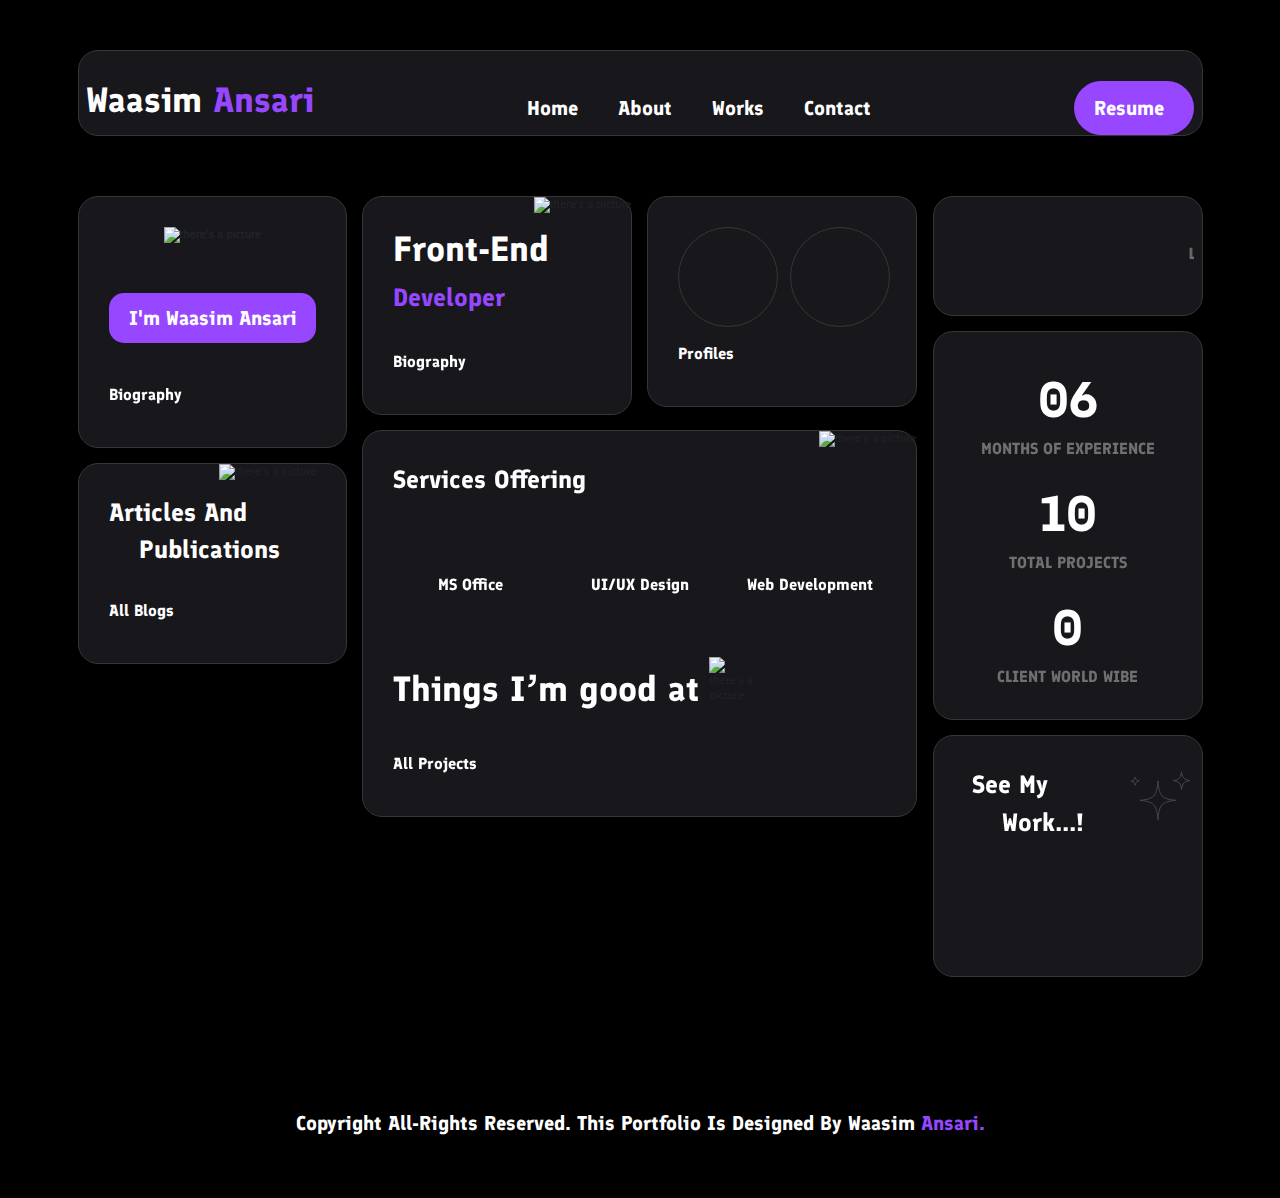
==== index.html @ 41064c96 "upload on github" ====
<!DOCTYPE html>
<html lang="en">

<head>
    <meta charset="UTF-8">
    <meta name="viewport" content="width=device-width, initial-scale=1.0">
    <title>Waasim's Portfolio</title>

    <!-- my css link -->
    <link rel="stylesheet" href="style.css">

    <!-- my fontawsome link -->
    <link rel="stylesheet" href="https://cdnjs.cloudflare.com/ajax/libs/font-awesome/6.5.1/css/all.min.css"
        integrity="sha512-DTOQO9RWCH3ppGqcWaEA1BIZOC6xxalwEsw9c2QQeAIftl+Vegovlnee1c9QX4TctnWMn13TZye+giMm8e2LwA=="
        crossorigin="anonymous" referrerpolicy="no-referrer" />

    <!-- my hover effects link -->
    <link rel="stylesheet" href="https://cdnjs.cloudflare.com/ajax/libs/hover.css/2.3.1/css/hover-min.css"
        integrity="sha512-csw0Ma4oXCAgd/d4nTcpoEoz4nYvvnk21a8VA2h2dzhPAvjbUIK6V3si7/g/HehwdunqqW18RwCJKpD7rL67Xg=="
        crossorigin="anonymous" referrerpolicy="no-referrer" />

    <!-- my google fonts link -->
    <link rel="preconnect" href="https://fonts.googleapis.com">
    <link rel="preconnect" href="https://fonts.gstatic.com" crossorigin>
    <link href="https://fonts.googleapis.com/css2?family=Finlandica:ital,wght@0,400..700;1,400..700&display=swap"
        rel="stylesheet">


    <!-- my bootstrap link -->
    <link href="https://cdn.jsdelivr.net/npm/bootstrap@5.3.3/dist/css/bootstrap.min.css" rel="stylesheet"
        integrity="sha384-QWTKZyjpPEjISv5WaRU9OFeRpok6YctnYmDr5pNlyT2bRjXh0JMhjY6hW+ALEwIH" crossorigin="anonymous">
    <script src="https://cdn.jsdelivr.net/npm/bootstrap@5.3.3/dist/js/bootstrap.bundle.min.js"
        integrity="sha384-YvpcrYf0tY3lHB60NNkmXc5s9fDVZLESaAA55NDzOxhy9GkcIdslK1eN7N6jIeHz"
        crossorigin="anonymous"></script>

    <!-- my jquery link -->
    <script src="https://cdnjs.cloudflare.com/ajax/libs/jquery/3.7.1/jquery.min.js"
        integrity="sha512-v2CJ7UaYy4JwqLDIrZUI/4hqeoQieOmAZNXBeQyjo21dadnwR+8ZaIJVT8EE2iyI61OV8e6M8PP2/4hpQINQ/g=="
        crossorigin="anonymous" referrerpolicy="no-referrer"></script>
    <script src="https://cdnjs.cloudflare.com/ajax/libs/waypoints/4.0.1/jquery.waypoints.min.js"
        integrity="sha512-CEiA+78TpP9KAIPzqBvxUv8hy41jyI3f2uHi7DGp/Y/Ka973qgSdybNegWFciqh6GrN2UePx2KkflnQUbUhNIA=="
        crossorigin="anonymous" referrerpolicy="no-referrer"></script>
    <script src="https://cdnjs.cloudflare.com/ajax/libs/Counter-Up/1.0.0/jquery.counterup.min.js"
        integrity="sha512-d8F1J2kyiRowBB/8/pAWsqUl0wSEOkG5KATkVV4slfblq9VRQ6MyDZVxWl2tWd+mPhuCbpTB4M7uU/x9FlgQ9Q=="
        crossorigin="anonymous" referrerpolicy="no-referrer"></script>
    <script src="jquery.js"></script>

    <!--my aos library link-->
    <link href="https://unpkg.com/aos@2.3.1/dist/aos.css" rel="stylesheet">
    <script src="https://unpkg.com/aos@2.3.1/dist/aos.js"></script>

    <!-- my flaticons link -->
    <link rel="stylesheet" href="https://cdnjs.cloudflare.com/ajax/libs/flat-ui/2.3.0/css/flat-ui.min.css"
        integrity="sha512-6f7HT84a/AplPkpSRSKWqbseRTG4aRrhadjZezYQ0oVk/B+nm/US5KzQkyyOyh0Mn9cyDdChRdS9qaxJRHayww=="
        crossorigin="anonymous" referrerpolicy="no-referrer" />

    <!-- my services section's animation's link -->
    <script src="https://unpkg.com/@lottiefiles/lottie-player@latest/dist/lottie-player.js"></script>

    <!-- my body's animation's link -->


</head>

<body>
    <!-- topbar code start -->

    <div class="container-fluid ctnr-1">

        <div class="container px-4">
            <div class="row">
                <div class="col-12 topbar" data-aos="fade-up" data-aos-duration="2000">
                    <div class="topbar-inner">
                        <nav class="navbar navbar-expand-lg">
                            <a href="" class="navbar-brand logo mt-4">Waasim <span class="logo logo-2">Ansari</span></a>

                            <button class="navbar-toggler mt-auto" id="nav-tgl-btn" data-bs-toggle="collapse"
                                data-bs-target="#my-navi">
                                <i class="fa-solid fa-bars my-nav-icon"></i>
                            </button>

                            <div class="collapse navbar-collapse mt-5" id="my-navi">
                                <ul class="navbar-nav mx-auto">
                                    <li class="nav-item">
                                        <a href="index.html" class="nav-link">
                                            <span class="pg-name">home</span>
                                        </a>
                                    </li>

                                    <li class="nav-item">
                                        <a href="about.html" class="nav-link">
                                            <span class="pg-name">about</span>
                                        </a>
                                    </li>

                                    <li class="nav-item">
                                        <a href="works.html" class="nav-link">
                                            <span class="pg-name">works</span>
                                        </a>
                                    </li>

                                    <li class="nav-item">
                                        <a href="contact.html" class="nav-link">
                                            <span class="pg-name">contact</span>
                                        </a>
                                    </li>
                                </ul>

                                <div class="nav-btn-sec">
                                    <a href="img/Waasim's CV.pdf" target="_blank">
                                        <span class="nav-btn">resume<i
                                                class="fa-solid fa-arrow-up-long nav-btn-icon ms-3"></i></span>
                                    </a>
                                </div>
                            </div>
                        </nav>
                    </div>
                </div>
            </div>
        </div>

        <!-- topbar code end -->


        <!-- container 1 code start -->

        <div class="container">
            <div class="row mt-5">
                <div class="col-xl-9 col-lg-9 mt-4">
                    <div class="row">
                        <div class="col-xl-4 col-lg-4 mt-4">
                            <div class="col-12 ctnr-1-mb text-center" data-aos="fade-down" data-aos-duration="2000">
                                <div class="col-12 ctnr-1-pic-sec">
                                    <div class="col-12 ctnr-1-pic">
                                        <img src="https://bentoxv1.vercel.app/assets/images/global/img-resize.png"
                                            alt="there's a picture" class="ctnr-1-img-tag img-fluid">
                                    </div>

                                    <div class="col-12 ctnr-1-pic-2">
                                        <img src="https://bentoxv1.vercel.app/assets/images/banner/layla-husbent.png"
                                            alt="there's a picture" class="ctnr-1-img-tag-2 img-fluid">
                                    </div>
                                </div>

                                <div class="col-12 text-center" data-aos="zoom-in-down" data-aos-duration="2000"
                                    data-aos-delay="1500">
                                    <a href="about.html">
                                        <p class="ctnr-1-mb-text">I'm Waasim Ansari</p>
                                    </a>
                                </div>

                                <div class="col-12 ctnr-1-bio-sec d-flex justify-content-between align-items-center mt-5"
                                    data-aos="zoom-in-down" data-aos-duration="2000" data-aos-delay="2000">
                                    <a href="about.html">
                                        <p class="ctnr-1-mb-text-2">biography</p>
                                    </a>

                                    <a href="about.html">
                                        <i class="fa-solid fa-arrow-right-long ctnr-1-mb-text-2"></i>
                                    </a>
                                </div>
                            </div>

                            <div class="col-12 ctnr-1-mb mt-4" data-aos="fade-right" data-aos-duration="2000">
                                <a href="">
                                    <p class="ctnr-1-mb-text-3">articles and <br> <span class="ms-5">publications</span>
                                    </p>
                                </a>

                                <div class="col-12 ctnr-1-bio-sec d-flex justify-content-between mt-5">
                                    <a href="#">
                                        <p class="ctnr-1-mb-text-2">all blogs</p>
                                    </a>

                                    <a href="#">
                                        <i class="fa-solid fa-arrow-right-long ctnr-1-mb-text-2"></i>
                                    </a>
                                </div>

                                <img src="https://bentoxv1.vercel.app/assets/images/global/s-shape3.png"
                                    alt="there's a picture" class="ctnr-1-mb-ani-shape">
                            </div>
                        </div>

                        <div class="col-xl-8 col-lg-8 mt-4">
                            <div class="row">
                                <div class="col-6">
                                    <div class="col-12 ctnr-1-mb" data-aos="zoom-in-up" data-aos-duration="2000">
                                        <p class="ctnr-1-mb-text-5">Front-End <br> <span class="ctnr-1-mb-text-3"
                                                style="color: var(--my-divs-content-bg-color);">developer</span></p>
                                        <div class="col-12 ctnr-1-bio-sec d-flex justify-content-between align-items-center mt-5"
                                            data-aos="zoom-in-down" data-aos-duration="2000" data-aos-delay="2000">
                                            <a href="about.html">
                                                <p class="ctnr-1-mb-text-2">biography</p>
                                            </a>

                                            <a href="about.html">
                                                <i class="fa-solid fa-arrow-right-long ctnr-1-mb-text-2"></i>
                                            </a>
                                        </div>

                                        <img src="https://bentoxv1.vercel.app/assets/images/global/s-shape1.png"
                                            alt="there's a picture" height="100px" class="ctnr-1-mb-ani-shape-2">
                                    </div>
                                </div>

                                <div class="col-6">
                                    <div class="col-12 ctnr-1-mb-2" data-aos="zoom-out" data-aos-duration="2000">
                                        <div class="row">
                                            <div class="col-6 ctnr-1-circle-sec">
                                                <div class="ctnr-1-circle">
                                                    <div class="circle-inner-line"></div>
                                                    <div class="circle-inner-line-2"></div>
                                                    <a href="https://github.com/waasimAnsari786" target="_blank">
                                                        <i class="fa-brands fa-github ctnr-1-git-icon"
                                                            id="git-hub-icon"></i>
                                                    </a>
                                                </div>
                                            </div>

                                            <div class="col-6 ctnr-1-circle-sec">
                                                <div class="ctnr-1-circle">
                                                    <div class="circle-inner-line"></div>
                                                    <div class="circle-inner-line-2"></div>
                                                    <a href="https://www.linkedin.com/in/waasim-ansari-39741b28b"
                                                        target="_blank">
                                                        <i class="fa-brands fa-linkedin ctnr-1-git-icon ctnr-1-linkedin-icon"
                                                            id="linkedin-icon"></i>
                                                    </a>
                                                </div>
                                            </div>

                                            <div class="col-12 ctnr-1-bio-sec d-flex justify-content-between mt-4">
                                                <a href="about.html">
                                                    <p class="ctnr-1-mb-text-2">profiles</p>
                                                </a>

                                                <a href="about.html">
                                                    <i class="fa-solid fa-arrow-right-long ctnr-1-mb-text-2"></i>
                                                </a>
                                            </div>
                                        </div>
                                    </div>
                                </div>

                                <div class="col-12">
                                    <div class="col-12 ctnr-1-mb mt-4" data-aos="zoom-out-up" data-aos-duration="2000">
                                        <a href="#">
                                            <p class="ctnr-1-mb-text-3" data-aos="fade-down-right"
                                                data-aos-duration="2000" data-aos-delay="500">services offering</p>
                                        </a>

                                        <img src="https://bentoxv1.vercel.app/assets/images/global/s-shape1.png"
                                            alt="there's a picture" height="100px" class="ctnr-1-mb-ani-shape-3">

                                        <div class="row mt-5">
                                            <div class="col-4 mt-5 d-flex justify-content-center align-items-center flex-column"
                                                data-aos="flip-up" data-aos-duration="2000" data-aos-delay="1000">
                                                <a href="#">
                                                    <i class="fa-regular fa-file-word services-sec-icon"></i>
                                                </a>
                                                <a href="#">
                                                    <p class="ctnr-1-mb-text-2 mt-4 text-center">MS Office</p>
                                                </a>
                                            </div>

                                            <div class="col-4 mt-5 d-flex justify-content-center align-items-center flex-column"
                                                data-aos="flip-up" data-aos-duration="2000" data-aos-delay="1500">
                                                <a href="#">
                                                    <i class="fa-solid fa-pen-nib services-sec-icon"></i>
                                                </a>
                                                <a href="#">
                                                    <p class="ctnr-1-mb-text-2 mt-4 text-center">UI/UX design</p>
                                                </a>
                                            </div>

                                            <div class="col-4 mt-5 d-flex justify-content-center align-items-center flex-column"
                                                data-aos="flip-up" data-aos-duration="2000" data-aos-delay="2000">
                                                <a href="#">
                                                    <i class="fa-solid fa-code services-sec-icon"></i>
                                                </a>

                                                <a href="#">
                                                    <p class="ctnr-1-mb-text-2 mt-4 text-center">web development</p>
                                                </a>
                                            </div>
                                        </div>

                                        <div class="row">
                                            <div class="col-12 mt-5 d-flex align-items-center" data-aos="fade-up"
                                                data-aos-duration="2000" data-aos-delay="2500">
                                                <p class="ctnr-1-mb-text-5 mt-5">Things I’m good at</p>

                                                <img src="https://bentoxv1.vercel.app/assets/images/global/goods.png"
                                                    alt="there's a picture" class="thumbs-up-pic">
                                            </div>

                                        </div>

                                        <div class="col-12 ctnr-1-bio-sec d-flex justify-content-between mt-4"
                                            data-aos="fade-up" data-aos-duration="2000" data-aos-delay="3000">
                                            <a href="works.html">
                                                <p class="ctnr-1-mb-text-2 mt-4">all projects</p>
                                            </a>

                                            <a href="works.html">
                                                <i class="fa-solid fa-arrow-right-long ctnr-1-mb-text-2"></i>
                                            </a>
                                        </div>
                                    </div>
                                </div>
                            </div>
                        </div>

                        <div class="col-xl-8 col-lg-8 col-md-8 col-sm-6">
                            <div class="col-12 ctnr-1-mb mt-4" data-aos="fade-up-right" data-aos-duration="2000">
                                <a href="#">
                                    <p class="ctnr-1-mb-text-3">skills and tools</p>
                                </a>

                                <div class="col-12 ctnr-1-marq-sec">

                                    <marquee behavior="" direction="" scrollamount="3" class="py-3">
                                        <span class="ctnr-1-marq-text">microsoft word</span>
                                        <span class="ctnr-1-marq-text">microsoft excel</span>
                                        <span class="ctnr-1-marq-text">microsoft power point</span>
                                        <span class="ctnr-1-marq-text">adobe photoshop</span>
                                        <span class="ctnr-1-marq-text">adobe xd</span>
                                        <span class="ctnr-1-marq-text">HTML5</span>
                                        <span class="ctnr-1-marq-text">CSS3</span>
                                        <span class="ctnr-1-marq-text">bootstrap</span>
                                        <span class="ctnr-1-marq-text">jQuery</span>
                                    </marquee>

                                    <marquee behavior="" direction="right" scrollamount="3">
                                        <i class="fa-regular fa-file-word ctnr-1-marq-icon"></i>
                                        <i class="fa-regular fa-file-excel ctnr-1-marq-icon"></i>
                                        <i class="fa-regular fa-file-powerpoint ctnr-1-marq-icon"></i>
                                        <i class="fa-brands fa-figma ctnr-1-marq-icon"></i>
                                        <i class="fa-brands fa-html5 ctnr-1-marq-icon"></i>
                                        <i class="fa-brands fa-css3-alt ctnr-1-marq-icon"></i>
                                        <i class="fa-brands fa-bootstrap ctnr-1-marq-icon"></i>
                                    </marquee>
                                </div>
                            </div>
                        </div>

                        <div class="col-xl-4 col-lg-4 col-md-4 col-sm-6 mt-4">
                            <div class="col-12 ctnr-1-mb" data-aos="fade-down-right" data-aos-duration="2000">
                                <a href="contact.html">
                                    <p class="ctnr-1-mb-text-3 pb-4">work with <br> <span class="ms-5">waasim..!</span>
                                    </p>
                                </a>

                                <img src="https://bentoxv1.vercel.app/assets/images/global/s-shape2.png"
                                    alt="there's a picture" class="ctnr-1-mb-ani-shape-4">

                                <div class="col-12 ctnr-1-bio-sec d-flex justify-content-between mt-5">
                                    <a href="contact.html">
                                        <p class="ctnr-1-mb-text-2">get in touch</p>
                                    </a>

                                    <a href="contact.html">
                                        <i class="fa-solid fa-arrow-right-long ctnr-1-mb-text-2"></i>
                                    </a>
                                </div>
                            </div>
                        </div>
                    </div>
                </div>

                <div class="col-xl-3 col-lg-3 mt-4 px-4">
                    <div class="row">
                        <div class="col-12 ctnr-1-mb mt-4" data-aos="fade-up-left" data-aos-duration="2000">
                            <marquee behavior="" direction="" scrollamount="3">
                                <div class="col-12 d-flex justify-content-center align-items-center">
                                    <img src="https://bentoxv1.vercel.app/assets/images/global/cus-star1.png" alt="">
                                    <p class="ctnr-1-marq-text-2 my-4 mx-3">latest works and features</p>
                                    <img src="https://bentoxv1.vercel.app/assets/images/global/cus-star1.png" alt="">
                                </div>
                            </marquee>
                        </div>

                        <div class="col-xl-12 col-lg-12 ctnr-1-mb mt-4 d-flex flex-column justify-content-center align-items-center"
                            data-aos="fade-down-left" data-aos-duration="2000">
                            <span class="ctnr-1-expr-text" data-aos="fade-down" data-aos-duration="2000"
                                data-aos-delay="500">06</span>
                            <span class="ctnr-1-marq-text-2 text-center" data-aos="fade-down" data-aos-duration="2000"
                                data-aos-delay="500">months of experience</span>

                            <span class="ctnr-1-expr-text mt-4" data-aos="fade-down" data-aos-duration="2000"
                                data-aos-delay="1000">10</span>
                            <span class="ctnr-1-marq-text-2 text-center" data-aos="fade-down" data-aos-duration="2000"
                                data-aos-delay="1000">total projects</span>

                            <span class="ctnr-1-expr-text mt-4" data-aos="fade-down" data-aos-duration="2000"
                                data-aos-delay="1500">0</span>
                            <span class="ctnr-1-marq-text-2 text-center" data-aos="fade-down" data-aos-duration="2000"
                                data-aos-delay="1500">client world wibe</span>
                        </div>

                        <div class="col-xl-12 col-lg-12 ctnr-1-mb mt-4" data-aos="flip-down" data-aos-duration="2000">
                            <div class="col-12 ctnr-1-mb-3">
                                <a href="works.html">
                                    <p class="ctnr-1-mb-text-3 pb-4">see my <br> <span class="ms-5">
                                            work...!</span>
                                    </p>
                                </a>

                                <svg width="68" height="60" viewBox="0 0 68 60" fill="none"
                                    xmlns="http://www.w3.org/2000/svg" class="ctnr-1-mb-ani-shape-5">
                                    <g opacity="0.2">
                                        <path
                                            d="M48.8807 34.3435C46.2623 34.5858 44.0337 34.8808 42.137 35.3041C39.0157 36.0007 36.7345 37.0566 35.0755 38.8489C33.4209 40.6365 32.4412 43.097 31.7934 46.484C31.4013 48.5346 31.127 50.9477 30.9044 53.7894C30.6817 50.9478 30.4071 48.535 30.0147 46.4846C29.3664 43.0978 28.3861 40.6378 26.731 38.8505C25.0717 37.0585 22.7903 36.0028 19.6694 35.306C17.7732 34.8826 15.5454 34.5874 12.9283 34.3447C15.5467 34.1023 17.7753 33.8073 19.672 33.384C22.7933 32.6874 25.0745 31.6315 26.7335 29.8392C28.3881 28.0516 29.3679 25.5912 30.0156 22.2041C30.4077 20.1535 30.682 17.7405 30.9046 14.8987C31.1273 17.7403 31.4019 20.1532 31.7944 22.2036C32.4426 25.5903 33.423 28.0503 35.078 29.8377C36.7373 31.6296 39.0187 32.6853 42.1396 33.3821C44.0359 33.8055 46.2636 34.1007 48.8807 34.3435Z"
                                            stroke="white"></path>
                                        <path
                                            d="M54.8418 21.4667C54.727 22.0658 54.6298 22.7181 54.5453 23.4283C54.4609 22.7189 54.3639 22.0672 54.2494 21.4687C53.8773 19.5246 53.3092 18.0788 52.328 17.0187C51.3425 15.954 49.9967 15.3388 48.1985 14.9372C47.6081 14.8054 46.9626 14.6953 46.2574 14.6C46.9615 14.5049 47.606 14.3951 48.1957 14.2635C49.9936 13.8623 51.3396 13.2475 52.3255 12.1831C53.3071 11.1234 53.8759 9.67765 54.2485 7.73333C54.3633 7.13424 54.4604 6.4819 54.545 5.77174C54.6294 6.48112 54.7263 7.1328 54.8409 7.73136C55.2129 9.67541 55.7811 11.1213 56.7622 12.1813C57.7477 13.246 59.0936 13.8613 60.8918 14.2628C61.4822 14.3947 62.1277 14.5048 62.8329 14.6C62.1288 14.6951 61.4842 14.805 60.8946 14.9366C59.0967 15.3378 57.7507 15.9526 56.7648 17.017C55.7832 18.0767 55.2144 19.5224 54.8418 21.4667Z"
                                            stroke="white"></path>
                                        <path
                                            d="M6.99795 13.7049C7.62228 13.0308 7.97733 12.1259 8.2078 10.9523C8.43826 12.1259 8.79332 13.0308 9.41765 13.7049C10.0564 14.3947 10.9206 14.7825 12.0371 15.0317C12.0597 15.0367 12.0824 15.0417 12.1052 15.0466C12.0824 15.0516 12.0597 15.0566 12.0371 15.0616C10.9206 15.3108 10.0564 15.6986 9.41765 16.3883C8.79332 17.0625 8.43826 17.9674 8.2078 19.141C7.97733 17.9674 7.62228 17.0625 6.99795 16.3883C6.35918 15.6986 5.49496 15.3108 4.37847 15.0616C4.3559 15.0566 4.33321 15.0516 4.31039 15.0466C4.33321 15.0417 4.3559 15.0367 4.37847 15.0317C5.49496 14.7825 6.35918 14.3947 6.99795 13.7049Z"
                                            stroke="white"></path>
                                    </g>
                                </svg>

                                <img src="https://bentoxv1.vercel.app/assets/images/banner/latest-work1.png"
                                    alt="there's a picture" class="w-100 ctnr-1-proj-pic" data-aos="flip-right"
                                    data-aos-duration="2000" data-aos-delay="500">

                                <div class="col-12 ctnr-1-bio-sec d-flex justify-content-between mt-5"
                                    data-aos="fade-up" data-aos-duration="2000" data-aos-delay="1000">
                                    <a href="works.html">
                                        <p class="ctnr-1-mb-text-2">all projects</p>
                                    </a>

                                    <a href="works.html">
                                        <i class="fa-solid fa-arrow-right-long ctnr-1-mb-text-2"></i>
                                    </a>
                                </div>
                            </div>
                        </div>
                    </div>
                </div>
            </div>

            <p class="copyright text-center mt-5 pt-5">copyright all-rights reserved. this portfolio is designed by
                waasim <span style="color: var(--my-divs-content-bg-color);">ansari.</span></p>
        </div>

    </div>

    <!-- container 1 code end -->

</body>

<script>
    AOS.init();
</script>

</html>
---- style.css ----
/* my css varaibles start*/

:root {
  /* my divs bg color */
  --my-divs-bg-color: #18171b;

  /* my div's content bg color */
  --my-divs-content-bg-color: #9747FF;

  /* my divs border color */
  --my-divs-border-color: #363636;

  /* my  fonts family */
  --my-font-family: "Finlandica", sans-serif;

  /* my  fonts sizes */
  --my-sm-font-size: 1.6rem;
  --my-md-font-size: 2rem;
  --my-lg-font-size: 2.5rem;
  --my-xl-font-size: 3.5rem;

  /* my  fonts line height */
  --my-xl-font-line-height: 4.5rem;
  --my-lg-font-line-height: 2.7rem;
  --my-md-font-line-height: 2.8rem;
  --my-sm-font-line-height: 1.9rem;

  /* my  fonts colors */
  --my-font-color-2: rgb(112, 112, 112);
  --my-font-color: white;

  /* about section's font's color */
  --my-about-section-font-color: rgb(165, 165, 165);

  /* letter spacing */
  --my-letter-spacing: .5px;

  /* my container mainbox */
  --my-divs-border-radius: 2rem;
  --my-divs-padding: 3rem 3rem;
  --my-divs-border: .1rem solid var(--my-divs-border-color);
  --my-bg-color: var(--my-divs-bg-color);


  /* my transition on hov */
  --my-transition-on-hov: 0.5s;
}

/* my css varaibles end*/






/* my-animations start */

@keyframes ctnr-1-shape-ani {
  0% {
    transform: scale(1.3, 1.3)
  }

  100% {
    transform: scale(1, 1)
  }
}

@keyframes ctnr-1-shape-ani-2 {
  25% {
    transform: translate(-20rem, 8rem) rotate(45deg);
  }

  50% {
    transform: translate(0rem, 8rem) rotate(90deg);
  }

  75% {
    transform: translate(-15rem, 0rem) rotate(180deg);
  }

  100% {
    transform: translate(0rem, 0rem) rotate(360deg);
  }
}

@keyframes ctnr-1-shape-ani-3 {
  25% {
    transform: translate(0rem, 35rem) rotatex(180deg);
  }

  50% {
    transform: translate(-25rem, 20rem) rotatex(360deg) scale(1);
  }

  75% {
    transform: translate(-40rem, 35rem) rotatex(-180deg) scale(1.3);
  }

  100% {
    transform: translate(-40rem, 3rem) rotatex(-360deg);
  }
}

@keyframes ctnr-1-shape-ani-4 {
  0% {
    transform: scale(1.6);
  }

  25% {
    transform: scale(1);
  }

  50% {
    transform: rotate(180deg) scale(1.6);
  }

  75% {
    transform: rotatex(180deg) scale(1);
  }

  100% {
    transform: rotatey(180deg) scale(1.6);
  }
}

@keyframes ctnr-1-shape-ani-5 {
  0% {
    transform: rotateY(45deg);
  }

  100% {
    transform: rotateX(90deg);
  }
}

@keyframes thumbs-up-ani {
  0% {
    transform: rotate(15deg)
  }

  100% {
    transform: rotate(-15deg)
  }
}

@keyframes ab-ctnr-1-mb-shape-ani {
  0% {
    transform: translate(-60rem, 0rem) rotate(-360deg);
  }

  100% {
    transform: translate(0rem, 0rem) rotate(360deg);
  }
}

@keyframes ab-ctnr-1-mb-shape-ani-2 {
  50% {
    transform: translate(-20rem, 13rem) rotate(-360deg);
  }

  100% {
    transform: translate(0rem, 23rem) rotate(360deg);
  }
}

@keyframes ab-ctnr-1-mb-shape-ani-3 {
  50% {
    transform: translate(17rem, -13rem) rotate(-360deg);
  }

  100% {
    transform: translate(0rem, -23rem) rotate(360deg);
  }
}

@keyframes ab-ctnr-1-mb-shape-ani-3 {
  50% {
    transform: translate(17rem, -13rem) rotate(-360deg);
  }

  100% {
    transform: translate(0rem, -23rem) rotate(360deg);
  }
}

@keyframes ab-ctnr-1-mb-shape-ani-4 {
  25% {
    transform: translate(-47rem, 2rem) rotatey(90deg);
  }

  50% {
    transform: translate(0rem, 8rem) rotatey(-90deg);
  }

  75% {
    transform: translate(-47rem, 16rem) rotatey(90deg);
  }

  100% {
    transform: translate(0rem, 24rem) rotatey(-90deg);
  }
}


/* my-animations end */






/* my font family */
.finlandica-uniquifier {
  font-family: "Finlandica", sans-serif;
}




/* my font sizes according to all screens width code start*/

html {
  font-size: 62.5%;
}

@media(min-width:1200px) {
  html {
    font-size: 62.5%;
  }
}

@media(max-width:1199px) {
  html {
    font-size: 62.5%;
  }
}

@media(max-width:992px) {
  html {
    font-size: 56.25%;
  }
}

@media(max-width:768px) {
  html {
    font-size: 50%;
  }

}

@media(max-width:576px) {
  html {
    font-size: 43.75%;
  }
}

/* my font sizes according to all screens width code end*/







/* code of some element of html's body */

html body {
  background-color: black;
}

button {
  padding: 0rem;
}

html a {
  text-decoration: none;
}

/* code of some element of html's body end */








/* topbar code start */

.ctnr-1 {
  padding: 5rem 0rem;
}

.topbar {
  background-color: var(--my-divs-bg-color);
  border: .1rem solid var(--my-divs-border-color);
  border-radius: 2rem;
}

.topbar-inner {
  transition: var(--my-transition-on-hov);
  border-radius: 2rem;
}

.topbar:hover .topbar-inner {
  box-shadow: 0rem 0rem 1rem 1rem var(--my-divs-bg-gradient);
}

.logo {
  color: var(--my-font-color) !important;
  font-size: var(--my-xl-font-size) !important;
  font-weight: bold;
  font-family: var(--my-font-family);
}

.logo-2 {
  color: var(--my-divs-content-bg-color) !important;
}

.pg-name {
  color: var(--my-font-color);
  font-size: var(--my-md-font-size);
  font-weight: bold;
  text-transform: capitalize;
  padding: 0rem 1.5rem;
  transition: var(--my-transition-on-hov);
  font-family: var(--my-font-family);
}

.pg-name:hover {
  color: var(--my-divs-content-bg-color)
}


.nav-btn {
  color: var(--my-font-color);
  background-color: var(--my-divs-content-bg-color);
  border-radius: 3rem;
  text-transform: capitalize;
  border: none;
  font-size: var(--my-md-font-size);
  font-weight: bold;
  padding: 1.5rem 2rem;
  font-family: var(--my-font-family);
}

.nav-btn-2 {
  border-radius: 100%;
  padding: 1.5rem 2rem;
  transition: var(--my-transition-on-hov);
}

.nav-btn-icon {
  transition: var(--my-transition-on-hov);
  transform: rotate(180deg);
}

.my-nav-icon {
  color: var(--my-divs-content-bg-color);
  font-size: 3rem;
}


@media(max-width:992px) {
  #my-navi {
    text-align: center;
  }

  .nav-btn-sec {
    margin: 2rem;
  }

}

/* topbar code end */










/* container 1 code start */

.ctnr-1-mb {
  background: var(--my-bg-color);
  padding: var(--my-divs-padding);
  border: var(--my-divs-border);
  border-radius: var(--my-divs-border-radius);
  position: relative;
  transition: 1s;
} 

.ctnr-1-mb:hover{
  box-shadow: inset 0 0 1rem .1rem var(--my-divs-border-color);
}

.ctnr-1-mb-2:hover{
  box-shadow: inset 0 0 1rem .1rem var(--my-divs-border-color);
}

.ctnr-1-mb-2 {
  background-color: var(--my-divs-bg-color);
  padding: 3rem 3rem;
  border: var(--my-divs-border);
  border-radius: var(--my-divs-border-radius);
  position: relative;
}

.ctnr-1-mb-3 {
  padding: 0rem 3rem;
  position: relative;
}

.ctnr-1-circle {
  height: 10rem;
  width: 10rem;
  border: .1rem solid var(--my-divs-border-color);
  border-radius: 100%;
  position: relative;
  transition: var(--my-transition-on-hov);
  float: left;
}

.ctnr-1-circle:hover {
  border: .1rem solid var(--my-divs-content-bg-color);
  box-shadow: 0rem 0rem .5rem .1rem var(--my-divs-border-color);
}

.ctnr-1-pic-sec{
  position: relative;
}

.ctnr-1-pic-2{
  position: absolute;
  top: 0;
  left: 0;
}

.ctnr-1-img-tag-2 {
  border-radius: 100%;
}

.ctnr-1-mb-text {
  color: var(--my-font-color);
  background-color: var(--my-divs-content-bg-color);
  font-size: var(--my-md-font-size);
  font-family: var(--my-font-family);
  padding: 1rem 2rem;
  font-weight: bold;
  border-radius: 1.5rem;
  display: inline-block;
  margin-top: 5rem;
}

.ctnr-1-mb-text-2 {
  color: var(--my-font-color);
  font-size: var(--my-sm-font-size);
  font-family: var(--my-font-family);
  font-weight: bold;
  text-transform: capitalize;
  transition: var(--my-transition-on-hov);
}

.ctnr-1-bio-sec:hover .ctnr-1-mb-text-2 {
  color: var(--my-divs-content-bg-color);
}

.ctnr-1-mb-text-3 {
  color: var(--my-font-color);
  font-size: var(--my-lg-font-size);
  font-family: var(--my-font-family);
  font-weight: bold;
  text-transform: capitalize;
  transition: var(--my-transition-on-hov);
}

.ctnr-1-mb-text-4 {
  color: var(--my-divs-content-bg-color);
  font-size: var(--my-lg-font-size);
  font-family: var(--my-font-family);
  font-weight: bold;
  text-transform: capitalize;
  transition: var(--my-transition-on-hov);
}

.color-change-text {
  color: var(--my-font-color-2);
}

.circle-inner-line {
  background-color: transparent;
  height: 8rem;
  width: .1rem;
  position: absolute;
  top: 1rem;
  left: 5rem;
  transform: rotate(45deg);
  transition: var(--my-transition-on-hov);
}

.ctnr-1-circle:hover .circle-inner-line {
  background-color: var(--my-divs-content-bg-color);
  transform: rotate(-45deg);
}

.circle-inner-line-2 {
  background-color: transparent;
  height: 8rem;
  width: .1rem;
  position: absolute;
  top: 1rem;
  left: 5rem;
  transform: rotate(-45deg);
  transition: var(--my-transition-on-hov);
}

.ctnr-1-circle:hover .circle-inner-line-2 {
  background-color: var(--my-divs-content-bg-color);
  transform: rotate(-140deg);
}

.ctnr-1-git-icon {
  color: var(--my-font-color);
  font-size: 4rem;
  position: absolute;
  top: 3rem;
  left: 3rem;
  background-color: var(--my-divs-bg-color);
  transition: var(--my-transition-on-hov);
  z-index: 2;
}

.ctnr-1-linkedin-icon {
  position: absolute;
  top: 3rem;
  left: 3rem;
  padding: .2rem .5rem .4rem .5rem;
  font-size: 3.5rem;
}

.ctnr-1-circle:hover .ctnr-1-git-icon {
  color: var(--my-divs-content-bg-color);
}




@media (min-width:992px) and (max-width:1199px) {
  .ctnr-1-mb-2 {
    padding: 3rem 1rem;
  }
}

@media (max-width:992px) {
  .ctnr-1-circle-sec {
    display: flex;
    justify-content: center;
    padding: 1rem 1rem;
  }
}


.ctnr-1-mb-text-5 {
  color: var(--my-font-color);
  font-size: var(--my-xl-font-size);
  font-family: var(--my-font-family);
  font-weight: bold;
  line-height: var(--my-xl-font-line-height);
}

.thumbs-up-pic {
  margin-left: 1rem;
  height: 4.5rem;
  width: 4.5rem;
  animation-name: thumbs-up-ani;
  animation-duration: 1s;
  animation-timing-function: linear;
  animation-delay: var(--my-transition-on-hov);
  animation-iteration-count: infinite;
  animation-direction: alternate;
}

.ctnr-1-marq-text {
  color: var(--my-font-color-2);
  font-size: var(--my-sm-font-size);
  font-family: var(--my-font-family);
  text-transform: capitalize;
  border: .1rem solid #303030;
  border-radius: 1rem;
  padding: 1rem;
  margin-left: 1rem;
  transition: var(--my-transition-on-hov);
  font-weight: bold;
}

.ctnr-1-marq-text:hover {
  color: var(--my-font-color);
  border: .1rem solid transparent;
  background-color: var(--my-divs-content-bg-color);
}

.ctnr-1-marq-icon {
  color: var(--my-font-color-2);
  font-size: 3rem;
  border: .1rem solid #303030;
  padding: 1rem;
  border-radius: 1rem;
  transition: var(--my-transition-on-hov);
  margin-left: 1rem;
}

.ctnr-1-marq-icon:hover {
  color: var(--my-font-color);
  border: .1rem solid transparent;
  background-color: var(--my-divs-content-bg-color);
}

.ctnr-1-marq-text-2 {
  color: var(--my-font-color-2);
  font-size: var(--my-sm-font-size);
  font-family: var(--my-font-family);
  text-transform: uppercase;
  font-weight: bold;
}

.ctnr-1-expr-text {
  color: var(--my-font-color);
  font-size: 5rem;
  font-family: var(--my-font-family);
  font-weight: bold;
}

.ctnr-1-proj-pic {
  border-radius: 1rem;
}

.copyright {
  color: var(--my-font-color);
  font-size: var(--my-md-font-size);
  font-family: var(--my-font-family);
  text-transform: capitalize;
  font-weight: bold;
}

.services-sec-icon {
  color: var(--my-divs-content-bg-color);
  font-size: 4rem;
}

/* container 1 code end */





/* about container start*/

.ab-text {
  color: var(--my-about-section-font-color);
  font-size: var(--my-md-font-size);
  font-family: var(--my-font-family);
  line-height: var(--my-md-font-line-height);
  font-weight: bold;
}

.dowload-resume-icon {
  color: var(--my-font-color);
  font-size: var(--my-md-font-size);
  border: .1rem solid var(--my-divs-border-color);
  border-radius: 100%;
  padding: 1rem;
}

.ab-ctnr-1-exper-text {
  color: var(--my-about-section-font-color);
  font-size: var(--my-sm-font-size);
  font-family: var(--my-font-family);
  font-weight: bold;
  line-height: var(--my-sm-font-line-height);
}

.ab-exper-sec {
  margin-bottom: 4rem;
}

#ab-projects {
  padding-top: 11rem;
}

.ab-ctnr-1-pic-sec{
  position: relative;
}






@media(min-width:993px) {
  .ab-last-sec {
    display: flex;
  }

  .ab-last-proj-sec {
    order: 2;
  }
}

@media(max-width:1199px) {
  .ab-exper-sec {
    margin-bottom: 0;
  }
}

@media(max-width:992px) {
  .ab-ctnr-1-bio-and-pic-sec {
    display: flex;
    flex-direction: column-reverse;
  }

  .ab-ctnr-1-bio-sec {
    text-align: center;
  }

  .ab-ctnr-1-pic-sec {
    margin: 0rem auto;
  }

  .ab-last-sec {
    display: flex;
  }

  .ab-last-edu-sec {
    order: -1;
  }
}

@media(max-width:576px) {
  .circle-inner-line , .circle-inner-line-2 {
    display: none;
  }

  .ab-ctnr-1-pic-sec {
    margin: 0rem auto;
  }
}

@media (max-width:400px) {
  #linkedin-icon,
  #git-hub-icon{
    position: absolute;
    left:2.7rem;
    font-size: 3rem;
  }
}

@media (max-width:350px) {
  #linkedin-icon,
  #git-hub-icon{
    position: absolute;
    left:2rem;
    font-size: 3rem;
  }
}

/* about container end*/






/* works container 1 */

.my-work-pic {
  border-radius: 2rem;
  height: 27rem;
  overflow: hidden;
  perspective: 50rem;
  transition: 5s;
  position: relative;
}

.my-work-pic img{
  transition: var(--my-transition-on-hov);
  transform-origin: bottom;
  height: 27rem;
  width: 100%;
}

.wr-pic-inner {
  width: 100%;
  height: 100%;
  background: var(--my-divs-content-bg-color);
  border-radius: 2rem;
  transition: var(--my-transition-on-hov);
  position: absolute;
  top: 0;
  left: 0;
  opacity: 0;
  transform-origin: top;
  transform: rotateX(-90deg);
  display: flex;
  flex-direction: column;
  justify-content: center;
  align-items: center;
}

.my-work-pic:hover .wr-pic-inner{
  transform: rotateX(0);
  opacity: 1;
  transition-delay: var(--my-transition-on-hov);
}

.my-work-pic:hover img{
  transform: rotateX(90deg);
  opacity: 0;
}

/* my work's pic 2 start */

.my-work-pic-2 {
  border-radius: 2rem;
  height: 55rem;
  overflow: hidden;
  perspective: 50rem;
  transition: 5s;
  position: relative;
}

.wr-pic-inner-2 {
  width: 100%;
  height: 100%;
  background: var(--my-divs-content-bg-color);
  border-radius: 2rem;
  transition: var(--my-transition-on-hov);
  position: absolute;
  top: 0;
  left: 0;
  opacity: 0;
  transform-origin: top;
  transform: rotateX(-90deg);
  display: flex;
  justify-content: center;
  align-items: center;
}

.my-work-pic-2 img{
  transition: var(--my-transition-on-hov);
  transform-origin: bottom;
  height: 55rem;
  width: 100%;
}

.my-work-pic-2:hover img{
  transform: rotateX(90deg);
  opacity: 0;
}

.my-work-pic-2:hover .wr-pic-inner-2{
  transform: rotateX(0);
  opacity: 1;
  transition-delay: var(--my-transition-on-hov);
}

/* my work's pic 2 end */

.wr-text{
  color: var(--my-font-color);
  font-size: var(--my-xl-font-size);
  font-family: var(--my-font-family);
  font-weight: bold;
}

.wr-text-2{
  color: var(--my-font-color);
  font-size: var(--my-lg-font-size);
  font-family: var(--my-font-family);
  font-weight: bold;
  text-transform: capitalize;
  border: .1rem solid var(--my-font-color);
  padding: .5rem 1rem;
}

/* works container 1 end*/






/* contact container 1 */

.cn-text {
  color: var(--my-divs-content-bg-color);
  font-size: var(--my-sm-font-size);
  font-family: var(--my-font-family);
  font-weight: bold;
  text-transform: capitalize;
}

.cn-icon {
  color: var(--my-divs-content-bg-color);
  font-size: 3.6rem;
  border: .1rem solid var(--my-divs-border-color);
  border-radius: 100%;
  padding: 1.7rem;
}

.cn-icon-2 {
  color: var(--my-divs-content-bg-color);
  font-size: 2rem;
  border: .1rem solid var(--my-divs-content-bg-color);
  border-radius: 100%;
  padding: .8rem;
  transition: var(--my-transition-on-hov);
}

.my-cn-sec:hover .cn-icon-2 {
  color: var(--my-font-color);
  border: .1rem solid var(--my-font-color);
}

.cn-form {
  border: .1rem solid var(--my-divs-border-color);
  border-radius: 1rem;
  background-color: transparent;
  padding: 1.5rem;
  outline: none;
  color: var(--my-font-color-2);
  font-family: var(--my-font-family);
  width: 100%;
}

.my-cn-sec {
  background-color: var(--my-divs-bg-color);
  border: .1rem solid var(--my-divs-border-color);
  border-radius: 5rem;
  min-width: 2rem;
  display: inline-block;
  padding: 1.5rem;
  transition: all linear 1s;
}

.my-cn-sec:hover {
  background-color: var(--my-divs-content-bg-color);
  border: .1rem solid var(--my-divs-content-bg-color);
}

.cn-my-detail-sec {
  position: relative;
}

.cn-my-detail-sec-inner {
  position: absolute;
  left: 9rem;
}

.cn-btn {
  color: var(--my-font-color);
  background-color: var(--my-divs-content-bg-color);
  border-radius: 3rem;
  text-transform: capitalize;
  border: none;
  font-size: var(--my-md-font-size);
  font-weight: bold;
  padding: 1rem 2rem;
  font-family: var(--my-font-family);
}

.cn-btn-2 {
  border-radius: 100%;
  padding: 1rem 2rem;
  transition: var(--my-transition-on-hov);
  overflow: hidden;
}

.cn-btn-sec:hover .cn-btn-icon {
  transform: rotate(90deg);
}

.cn-btn-icon {
  transition: var(--my-transition-on-hov);
}



/* contact container 1 end*/







/* my all animated png images  */

.ctnr-1-mb-ani-shape {
  position: absolute;
  top: 0rem;
  right: 3rem;
  animation-name: ctnr-1-shape-ani;
  animation-duration: 1s;
  animation-timing-function: linear;
  animation-delay: var(--my-transition-on-hov);
  animation-iteration-count: infinite;
  transform-origin: top center;
  animation-direction: alternate;
}

.ctnr-1-mb-ani-shape-2 {
  position: absolute;
  top: 0rem;
  right: 0rem;
  animation-name: ctnr-1-shape-ani-2;
  animation-duration: 10s;
  animation-timing-function: linear;
  animation-delay: var(--my-transition-on-hov);
  animation-iteration-count: infinite;
  animation-direction: alternate;
}

.ctnr-1-mb-ani-shape-3 {
  position: absolute;
  top: 0rem;
  right: 0rem;
  animation-name: ctnr-1-shape-ani-3;
  animation-duration: 10s;
  animation-timing-function: linear;
  animation-delay: var(--my-transition-on-hov);
  animation-iteration-count: infinite;
  animation-direction: alternate;
}

.ctnr-1-mb-ani-shape-4 {
  position: absolute;
  top: 2rem;
  right: 2rem;
  animation-name: ctnr-1-shape-ani-4;
  animation-duration: 5s;
  animation-timing-function: linear;
  animation-delay: var(--my-transition-on-hov);
  animation-iteration-count: infinite;
  animation-direction: alternate;
}

.ctnr-1-mb-ani-shape-5 {
  position: absolute;
  top: 0rem;
  right: 0rem;
  animation-name: ctnr-1-shape-ani-5;
  animation-duration: 1s;
  animation-timing-function: linear;
  animation-delay: var(--my-transition-on-hov);
  animation-iteration-count: infinite;
  animation-direction: alternate;
}

.ab-ctnr-1-mb-ani-shape {
  position: absolute;
  top: 0rem;
  right: 0rem;
  animation-name: ab-ctnr-1-mb-shape-ani;
  animation-duration: 5s;
  animation-timing-function: linear;
  animation-delay: var(--my-transition-on-hov);
  animation-iteration-count: infinite;
  animation-direction: alternate;
}

.ab-ctnr-1-mb-ani-shape-2 {
  position: absolute;
  top: 0rem;
  right: 0rem;
  animation-name: ab-ctnr-1-mb-shape-ani-2;
  animation-duration: 5s;
  animation-timing-function: linear;
  animation-delay: var(--my-transition-on-hov);
  animation-iteration-count: infinite;
  animation-direction: alternate;
}

.ab-ctnr-1-mb-ani-shape-3 {
  position: absolute;
  bottom: 0rem;
  left: 0rem;
  animation-name: ab-ctnr-1-mb-shape-ani-3;
  animation-duration: 5s;
  animation-timing-function: linear;
  animation-delay: var(--my-transition-on-hov);
  animation-iteration-count: infinite;
  animation-direction: alternate;
}

.ab-ctnr-1-mb-ani-shape-4 {
  position: absolute;
  top: 0rem;
  right: 0rem;
  animation-name: ab-ctnr-1-mb-shape-ani-4;
  animation-duration: 10s;
  animation-timing-function: linear;
  animation-delay: var(--my-transition-on-hov);
  animation-iteration-count: infinite;
  animation-direction: alternate;
}

/* m all animated png images end */

.box {
  border: .1rem solid white;
}

#particles-js{
  background-color: #9747FF;
  height: 100vh;
}
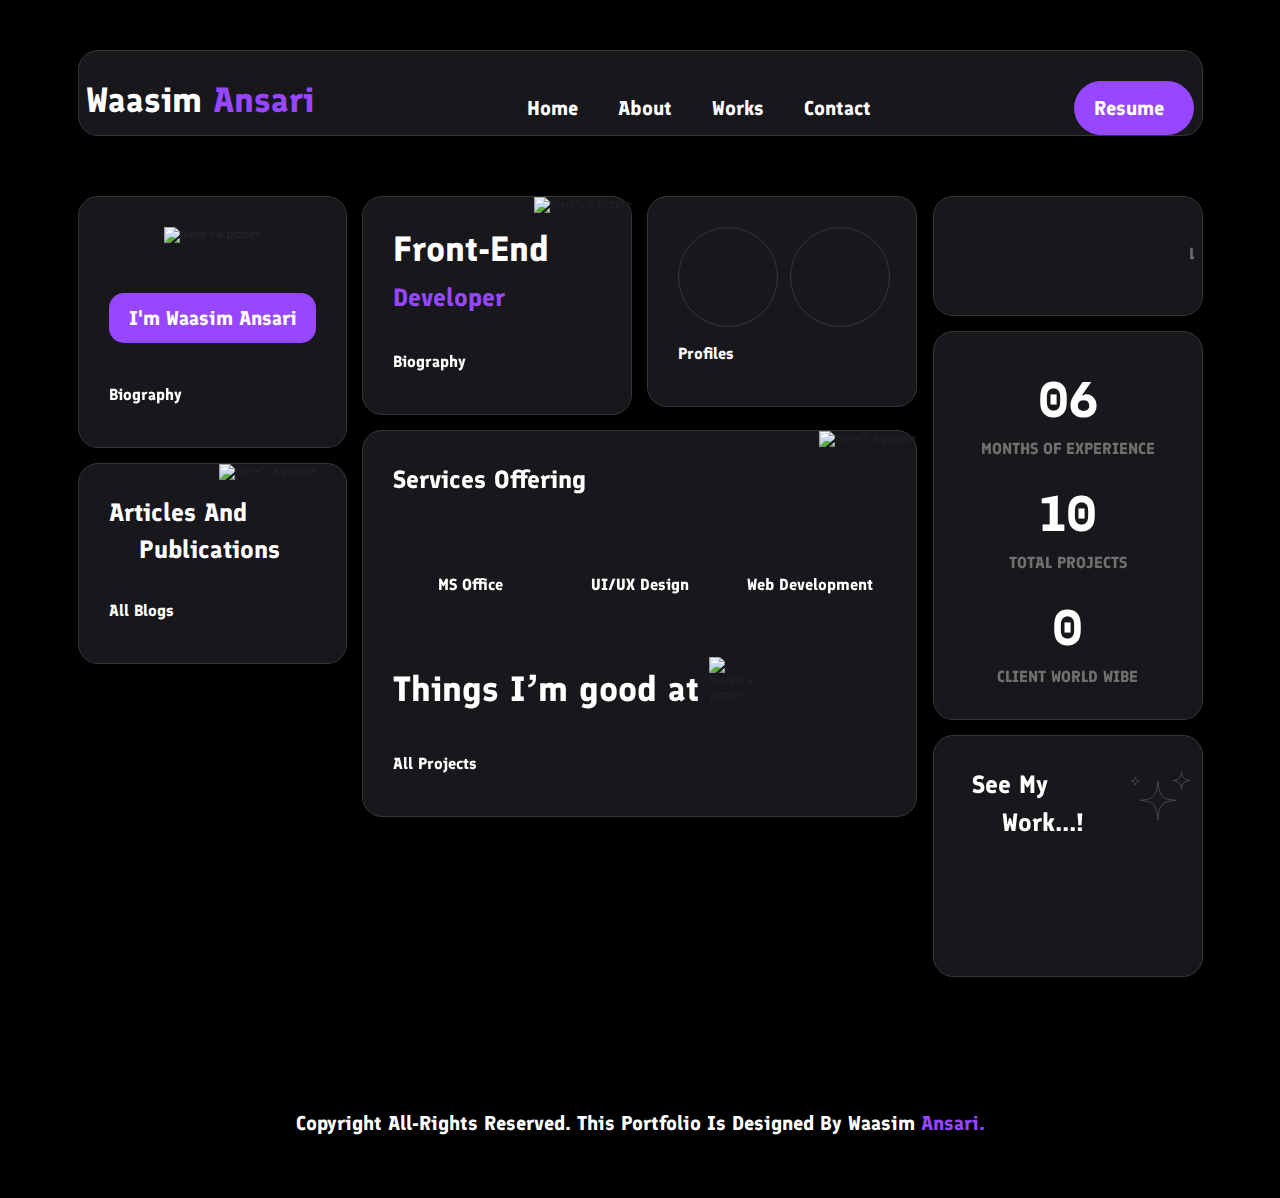
==== commit 3283289c: "some changes in head tag" ====
--- a/index.html
+++ b/index.html
@@ -24,7 +24,6 @@
     <link rel="preconnect" href="https://fonts.gstatic.com" crossorigin>
     <link href="https://fonts.googleapis.com/css2?family=Finlandica:ital,wght@0,400..700;1,400..700&display=swap"
         rel="stylesheet">
-
 
     <!-- my bootstrap link -->
     <link href="https://cdn.jsdelivr.net/npm/bootstrap@5.3.3/dist/css/bootstrap.min.css" rel="stylesheet"
@@ -48,17 +47,6 @@
     <!--my aos library link-->
     <link href="https://unpkg.com/aos@2.3.1/dist/aos.css" rel="stylesheet">
     <script src="https://unpkg.com/aos@2.3.1/dist/aos.js"></script>
-
-    <!-- my flaticons link -->
-    <link rel="stylesheet" href="https://cdnjs.cloudflare.com/ajax/libs/flat-ui/2.3.0/css/flat-ui.min.css"
-        integrity="sha512-6f7HT84a/AplPkpSRSKWqbseRTG4aRrhadjZezYQ0oVk/B+nm/US5KzQkyyOyh0Mn9cyDdChRdS9qaxJRHayww=="
-        crossorigin="anonymous" referrerpolicy="no-referrer" />
-
-    <!-- my services section's animation's link -->
-    <script src="https://unpkg.com/@lottiefiles/lottie-player@latest/dist/lottie-player.js"></script>
-
-    <!-- my body's animation's link -->
-
 
 </head>
 
